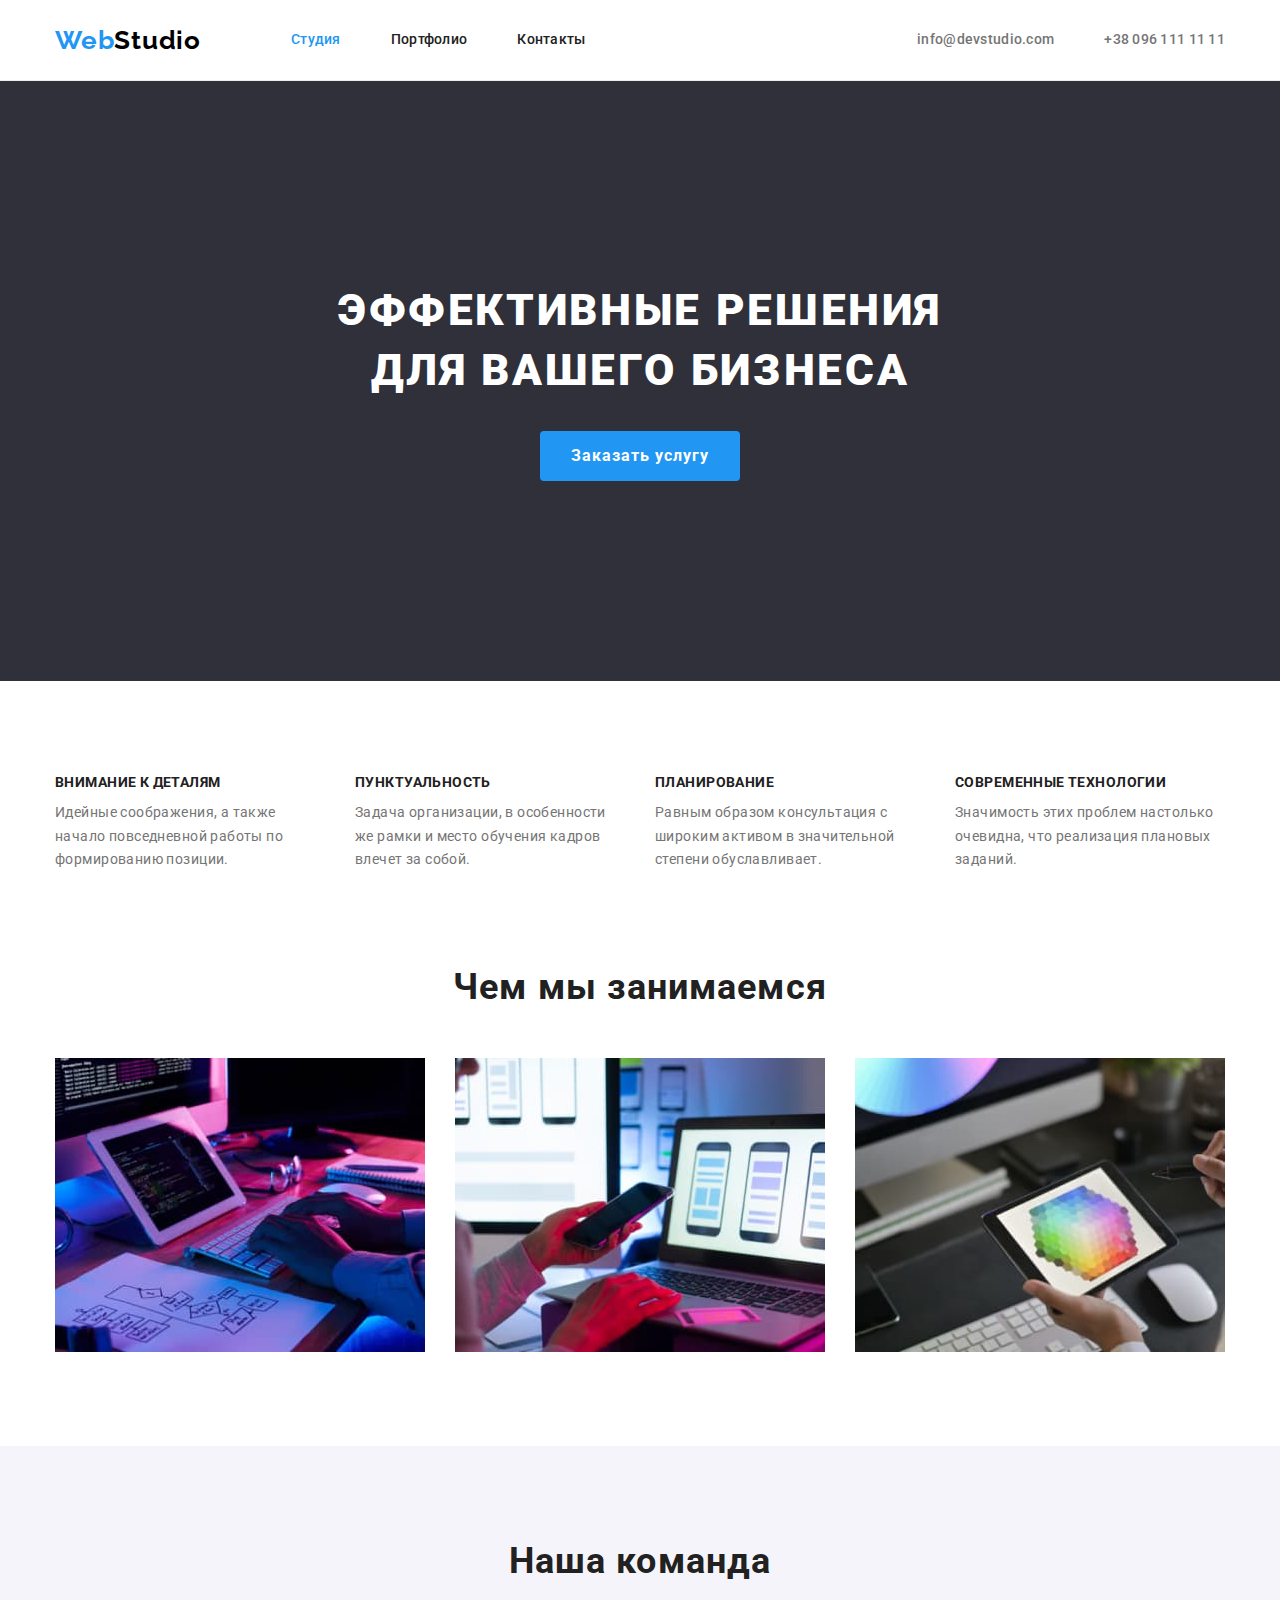
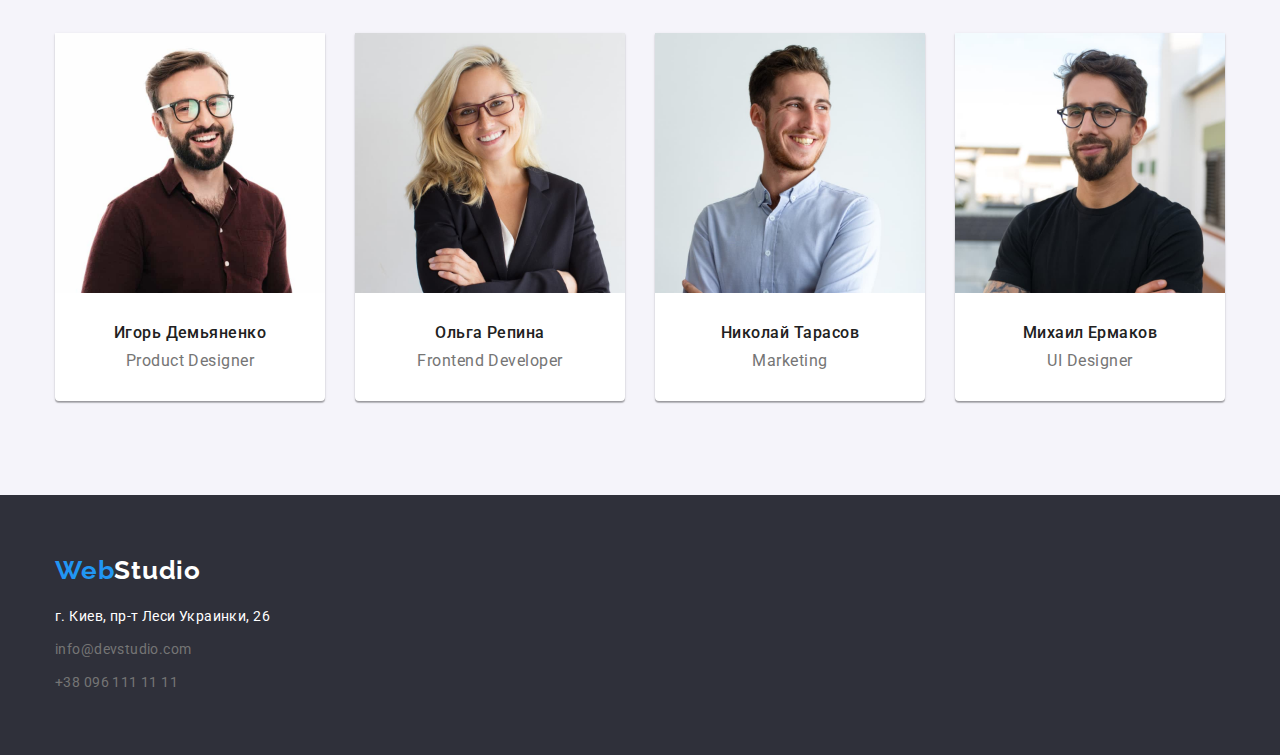
==== index.html @ 1a52b425 "copy HW3" ====
<!DOCTYPE html>
<html lang="ru">

<head>
  <meta charset="UTF-8" />
  <meta http-equiv="X-UA-Compatible" content="IE=edge" />
  <meta name="viewport" content="width=device-width, initial-scale=1.0" />
  <link rel="preconnect" href="https://fonts.googleapis.com">
  <link rel="preconnect" href="https://fonts.gstatic.com" crossorigin>
  <link href="https://fonts.googleapis.com/css2?family=Raleway:wght@700&family=Roboto:wght@400;500;700;900&display=swap"
    rel="stylesheet">
  <link rel="stylesheet" href="https://cdnjs.cloudflare.com/ajax/libs/modern-normalize/1.1.0/modern-normalize.min.css">
  <link rel="stylesheet" href="css/styles.css" />
  <title>WebStudio</title>
</head>

<body>
  <header class="header">
    <div class="container">
      <nav class="nav">
        <a class="logo" href="./index.html"><span class="logo-decoration">Web</span>Studio</a>
        <ul class="nav-list">
          <li class="item"><a class="link active" href="./index.html">Студия</a></li>
          <li class="item"><a class="link" href="./portfolio.html">Портфолио</a></li>
          <li class="item"><a class="link" href="#">Контакты</a></li>
        </ul>
      </nav>
      <ul class="contacts-list">
        <li class="item"><a class="link" href="mailto:info@devstudio.com">info@devstudio.com</a></li>
        <li class="item"><a class="link" href="tel:+380961111111">+38 096 111 11 11</a></li>
      </ul>
    </div>
  </header>
  <main>
    <section class="hero">
      <div class="container">
        <h1 class="title hero">Эффективные решения для вашего бизнеса</h1>
        <button type="button">Заказать услугу</button>
      </div>
    </section>
    <section class="section benefits">
      <div class="container">
        <h2 class="title">наши преимущества</h2>
        <ul class="list">
          <li class="item">
            <h3 class="sub-title">Внимание к деталям</h3>
            <p class="text">
              Идейные соображения, а также начало повседневной работы по
              формированию позиции.
            </p>
          </li>
          <li class="item">
            <h3 class="sub-title">Пунктуальность</h3>
            <p class="text">
              Задача организации, в особенности же рамки и место обучения кадров
              влечет за собой.
            </p>
          </li>
          <li class="item">
            <h3 class="sub-title">Планирование</h3>
            <p class="text">
              Равным образом консультация с широким активом в значительной
              степени обуславливает.
            </p>
          </li>
          <li class="item">
            <h3 class="sub-title">Современные технологии</h3>
            <p class="text">
              Значимость этих проблем настолько очевидна, что реализация
              плановых заданий.
            </p>
          </li>
        </ul>
      </div>
    </section>
    <section class="section our-work">
      <div class="container">
        <h2 class="title">Чем мы занимаемся</h2>
        <ul class="title-list">
          <li class="link-list">
            <a href="#"><img src="./images/image1.jpeg" alt="процес написания кода на компьютере" width="370"
                height="294" /></a>
          </li>
          <li class="link-list">
            <a href="#"><img src="./images/image2.jpeg" alt="процес написания приложения для смартфона" width="370"
                height="294" /></a>
          </li>
          <li class="link-list">
            <a href="#"><img src="./images/image3.jpeg" alt="дизайнер выбирает цвет из палитры на планшете" width="370"
                height="294" /></a>
          </li>
        </ul>
      </div>
    </section>
    <section class="section comand">
      <div class="container">
        <h2 class="title">Наша команда</h2>
        <ul class="title-list">
          <li class="item">
            <img class="photo-worker" src="./images/igor_demyanenko.jpeg" alt="фото Игоря Демьяненко"
                width="270" height="260" />
            <h3 class="worker-name">Игорь Демьяненко</h3>
            <p class="job-title">Product Designer</p>
          </li>
          <li class="item">
            <img class="photo-worker" src="./images/olga_repina.jpeg" alt="фото Ольги Репиной" width="270"
                height="260" />
            <h3 class="worker-name">Ольга Репина</h3>
            <p class="job-title">Frontend Developer</p>
          </li>
          <li class="item">
            <img class="photo-worker" src="./images/nikolay_tarasov.jpeg" alt="фото Николая Тарасова"
                width="270" height="260" />
            <h3 class="worker-name">Николай Тарасов</h3>
            <p class="job-title">Marketing</p>
          </li>
          <li class="item">
            <img class="photo-worker" src="./images/mikhail_ermakov.jpeg" alt="фото Михаила Ермакова"
                width="270" height="260" />
            <h3 class="worker-name">Михаил Ермаков</h3>
            <p class="job-title">UI Designer</p>
          </li>
        </ul>
      </div>
    </section>
  </main>
  <footer class="footer">
    <div class="container">
      <a class="logo" href="./index.html"><span class="logo-decoration">Web</span>Studio</a>
      <address>
        <ul class="address-list">
          <li class="item"><a class="link address" href="#">г. Киев, пр-т Леси Украинки, 26</a></li>
          <li class="item"><a class="link" href="mailto:info@devstudio.com">info@devstudio.com</a></li>
          <li class="item"><a class="link" href="tel:+380961111111">+38 096 111 11 11</a></li>
        </ul>
      </address>
    </div>
  </footer>
</body>

</html>
---- css/styles.css ----
:root {
  --basic-background-color: #ffffff;
  --brand-background-color: #2f303a;
  --section-background-color: #e5e5e5;
  --section-background-color-comand: #f5f4fa;
  --text-color-accent: #2196f3;
  --text-color-primary: #212121;
  --text-color-secondary: #757575;
  --color-logo: #000000;
  --section-background-menu: #eeeeee;
  --header-border-color: #ececec;
}

h1,
h2,
h3,
ul,
p {
  margin: 0;
  padding: 0;
}

body {
  font-family: "Roboto", sans-serif;
  color: var(--text-color-primary);
}

body ul,
a {
  list-style: none;
  text-decoration: none;
}

.section {
  padding-top: 94px;
  padding-bottom: 94px;
  /* outline: 1px solid red; */
}

.container {
  width: 1200px;
  padding: 0 15px;
  margin: 0 auto;
}

/* header */
.header {
  font-weight: 500;
  font-size: 14px;
  line-height: 1.14;
  letter-spacing: 0.02em;
  border-bottom: 1px solid var(--header-border-color);
}

.contacts-list .link {
  color: var(--text-color-secondary);
  display: block;
  padding: 32px 0;
}

.nav-list .link {
  color: var(--text-color-primary);
  display: block;
  padding: 32px 0;
}

.link.active {
  color: var(--text-color-accent);
}

.logo {
  font-family: "Raleway", sans-serif;
  font-weight: 700;
  font-size: 26px;
  line-height: 1.19;
  letter-spacing: 0.03em;
  color: var(--color-logo);
  margin-right: 90px;
}

.logo-decoration {
  color: var(--text-color-accent);
}

.link:hover,
.link:focus {
  color: var(--text-color-accent);
}

.header .container {
  display: flex;
  align-items: center;
}

.nav {
  display: flex;
  align-items: center;
}

.nav-list,
.contacts-list {
  display: flex;
  align-items: center;
}

.contacts-list {
  margin-left: auto;
}

.nav-list .item,
.contacts-list .item {
  margin-right: 50px;
}

.nav-list .item:last-child,
.contacts-list .item:last-child {
  margin-right: 0;
}

/* hero */
.hero {
  background-color: var(--brand-background-color);
  text-align: center;
}

.hero .container {
  padding: 200px 0;
}

.title.hero {
  font-weight: 900;
  font-size: 44px;
  line-height: 1.36;
  letter-spacing: 0.06em;
  text-transform: uppercase;
  color: var(--basic-background-color);
  margin-bottom: 30px;
  margin-left: auto;
  margin-right: auto;
  width: 696px;
}

.hero button {
  width: 200px;
  height: 50px;
  background-color: var(--text-color-accent);
  color: var(--basic-background-color);
  border: 0;
  text-align: center;
  font-weight: 700;
  font-size: 16px;
  line-height: 1.87;
  cursor: pointer;
  display: block;
  display: inline-block;
  align-items: center;
  text-align: center;
  letter-spacing: 0.06em;
  border-radius: 4px;
}

.title {
  font-weight: 700;
  font-size: 36px;
  line-height: 1.17;
  text-align: center;
  letter-spacing: 0.03em;
}

/* benefits */
.benefits .container {
  margin: 0 auto;
}

.benefits .list {
  display: flex;
}

.benefits .item {
  width: 270px;
  justify-content: space-between;
}

.benefits .item:not(:first-child) {
  margin-left: 30px;
}

.benefits .title,
.menu .title {
  display: none;
}

.header,
.benefits,
.our-work,
.menu {
  background-color: var(--header-background-color);
}

.benefits .sub-title {
  font-weight: 700;
  font-size: 14px;
  line-height: 1.14;
  letter-spacing: 0.03em;
  text-transform: uppercase;
  margin-bottom: 10px;
}

.benefits .text {
  color: var(--text-color-secondary);
  font-size: 14px;
  line-height: 1.71;
  letter-spacing: 0.03em;
}

.section.our-work {
  padding-top: 0;
}

.our-work img {
  display: block;
  max-height: auto;
}

.our-work .title {
  margin-bottom: 50px;
}

.our-work .title-list {
  display: flex;
  justify-content: space-between;
}

/* comand */
.comand {
  background-color: var(--section-background-color-comand);
}

.comand .title {
  margin-bottom: 50px;
}

.comand .title-list {
  display: flex;
  justify-content: space-between;
}

.photo-worker {
  display: block;
  margin-bottom: 30px;
}

.worker-name {
  margin-bottom: 10px;
}

.job-title {
  margin-bottom: 30px;
}

.comand .item {
  width: 270px;
  background-color: var(--basic-background-color);
  box-shadow: 0px 1px 3px rgba(0, 0, 0, 0.12), 0px 1px 1px rgba(0, 0, 0, 0.14),
    0px 2px 1px rgba(0, 0, 0, 0.2);
  border-radius: 0px 0px 4px 4px;
}

.worker-name {
  font-weight: 500;
  font-size: 16px;
  line-height: 1.19;
  text-align: center;
  letter-spacing: 0.03em;
}

.job-title {
  color: var(--text-color-secondary);
  font-size: 16px;
  line-height: 1.18;
  text-align: center;
  letter-spacing: 0.03em;
}

/* menu portfolio */
.menu-list button {
  background-color: var(--section-background-color-comand);
  font-weight: 500;
  font-size: 16px;
  line-height: 1.62;
  text-align: center;
  letter-spacing: 0.03em;
  padding: 6px 22px;
  border: 0;
  cursor: pointer;
  border-radius: 4px;
}

.menu .menu-list {
  display: flex;
  margin-bottom: 50px;
  justify-content: center;
}

.menu-list .item:not(:last-child) {
  margin-right: 8px;
}

.menu .portfolio-list {
  display: flex;
  flex-wrap: wrap;
  justify-content: space-between;
}

.portfolio-list .item:not(:nth-last-child(-n + 3)) {
  margin-bottom: 30px;
}

.portfolio-list img {
  display: block;
}

.portfolio-list .description {
  border: 1px solid var(--header-border-color);
  border-top: 1px solid transparent;
  padding: 20px 24px;
  margin-bottom: 0;
}

.project-name {
  font-weight: 700;
  font-size: 18px;
  line-height: 2;
  letter-spacing: 0.06em;
  margin-bottom: 4px;
}

.project-type {
  color: var(--text-color-secondary);
  font-size: 16px;
  line-height: 1.87;
  letter-spacing: 0.03em;
}

.menu-list button:hover,
.menu-list button:focus {
  background-color: var(--text-color-accent);
  color: var(--basic-background-color);
  box-shadow: 0px 3px 1px rgba(0, 0, 0, 0.1), 0px 1px 2px rgba(0, 0, 0, 0.08),
    0px 2px 2px rgba(0, 0, 0, 0.12);
}

/* footer */
.footer {
  background-color: var(--brand-background-color);
  font-size: 14px;
  line-height: 1.71;
  letter-spacing: 0.03em;
}

.footer {
  padding-top: 60px;
  padding-bottom: 60px;
}

.footer .logo {
  color: var(--basic-background-color);
  margin-bottom: 20px;
  display: block;
}

.footer .item:not(:last-child) {
  margin-bottom: 9px;
}

.address-list .link {
  color: var(--text-color-secondary);
  font-style: normal;
}

.address-list .link.address {
  color: var(--basic-background-color);
}
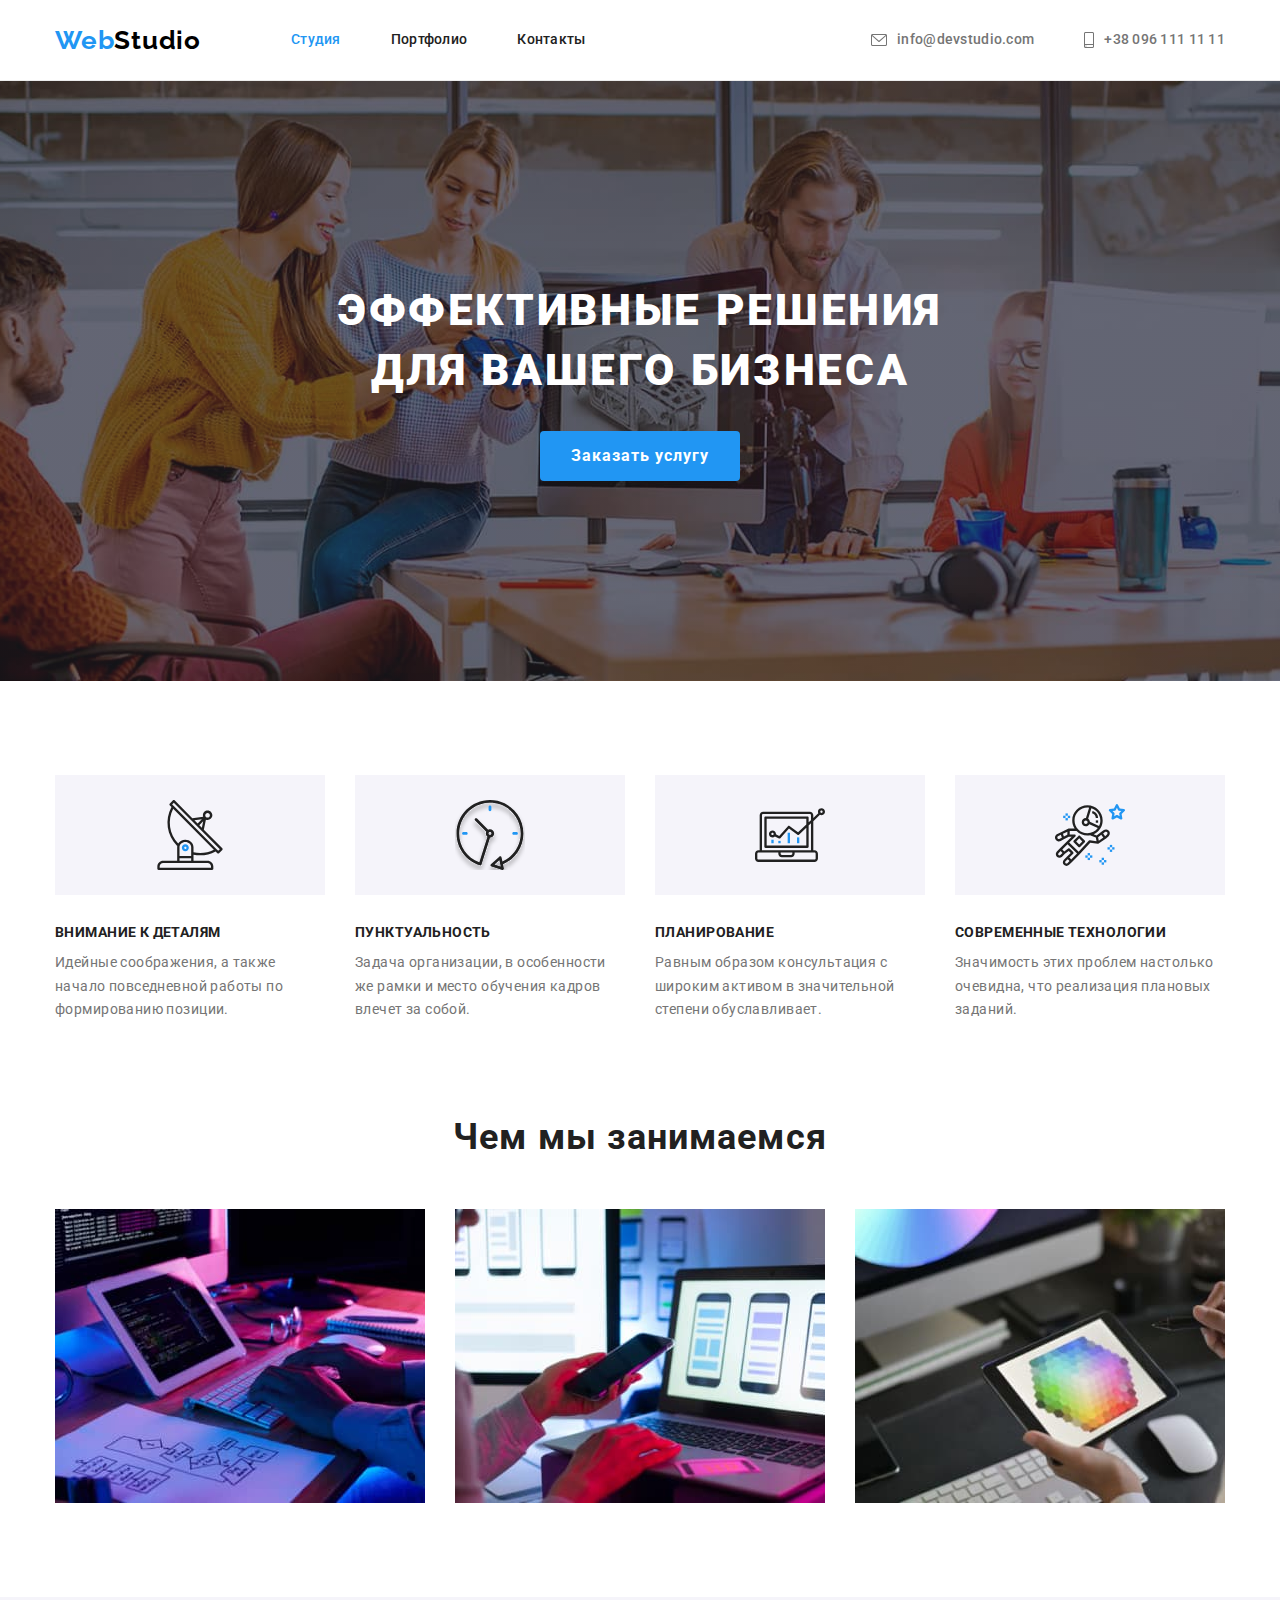
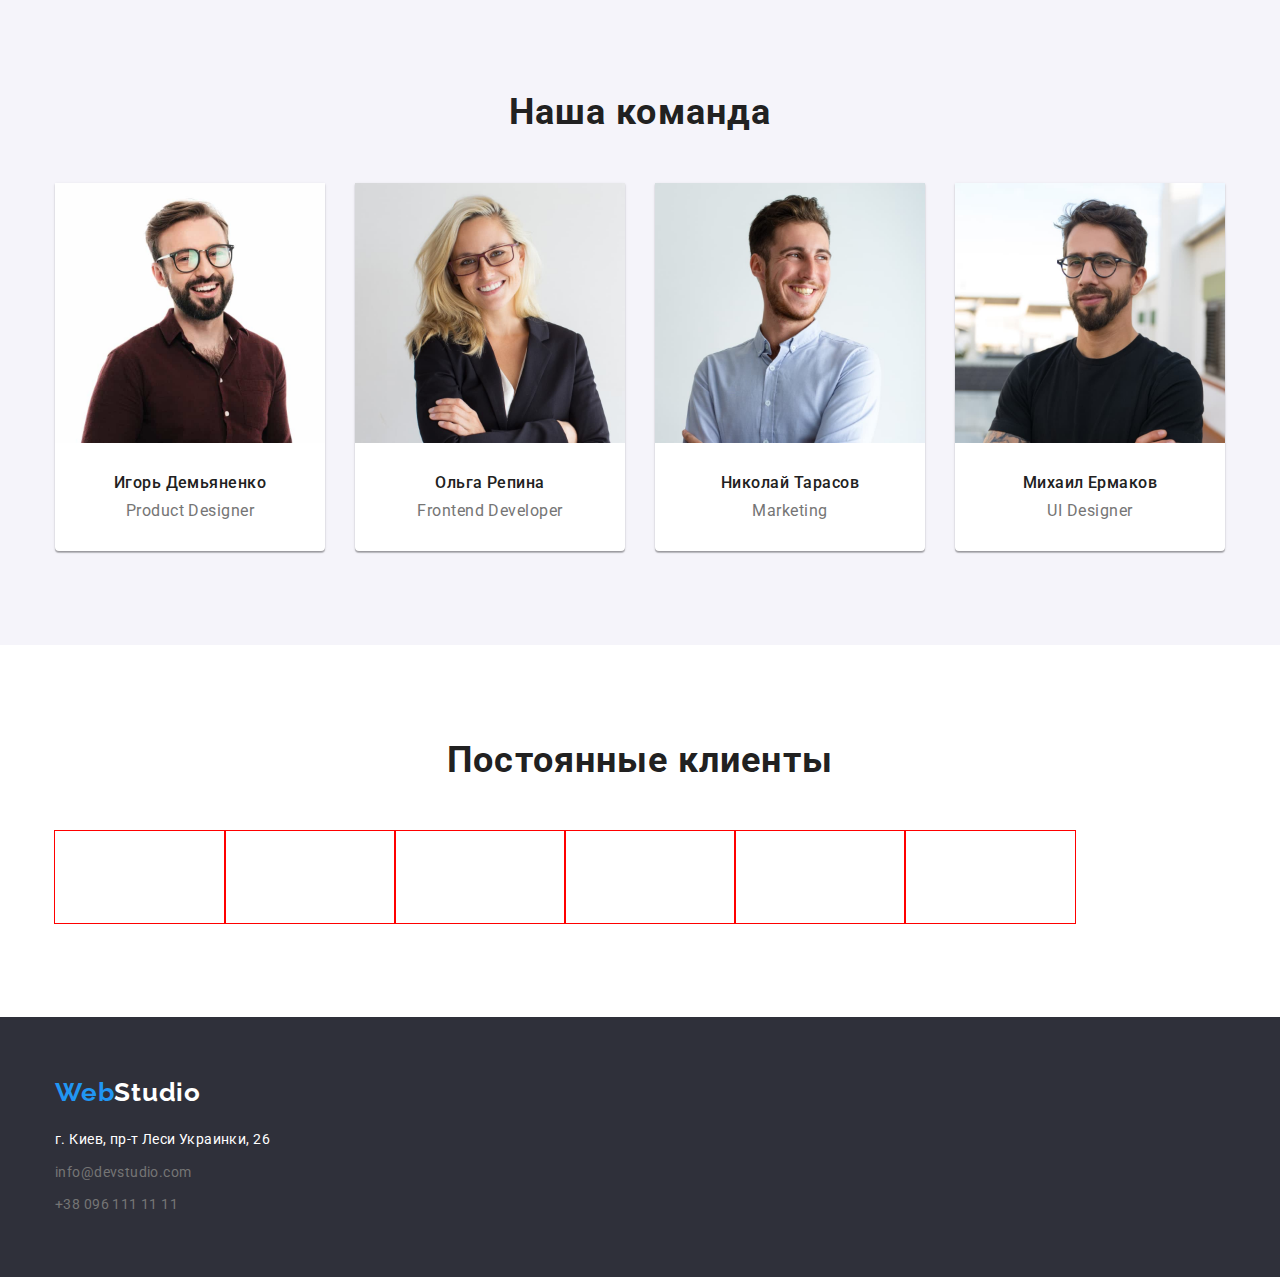
==== commit 1d8f9c43: "work with icons" ====
--- a/index.html
+++ b/index.html
@@ -26,15 +26,15 @@
         </ul>
       </nav>
       <ul class="contacts-list">
-        <li class="item"><a class="link" href="mailto:info@devstudio.com">info@devstudio.com</a></li>
-        <li class="item"><a class="link" href="tel:+380961111111">+38 096 111 11 11</a></li>
+        <li class="item"><a class="link mail" href="mailto:info@devstudio.com">info@devstudio.com</a></li>
+        <li class="item"><a class="link phone" href="tel:+380961111111">+38 096 111 11 11</a></li>
       </ul>
     </div>
   </header>
   <main>
     <section class="hero">
       <div class="container">
-        <h1 class="title hero">Эффективные решения для вашего бизнеса</h1>
+        <h1 class="title">Эффективные решения для вашего бизнеса</h1>
         <button type="button">Заказать услугу</button>
       </div>
     </section>
@@ -42,28 +42,28 @@
       <div class="container">
         <h2 class="title">наши преимущества</h2>
         <ul class="list">
-          <li class="item">
+          <li class="item antenna">
             <h3 class="sub-title">Внимание к деталям</h3>
             <p class="text">
               Идейные соображения, а также начало повседневной работы по
               формированию позиции.
             </p>
           </li>
-          <li class="item">
+          <li class="item clock">
             <h3 class="sub-title">Пунктуальность</h3>
             <p class="text">
               Задача организации, в особенности же рамки и место обучения кадров
               влечет за собой.
             </p>
           </li>
-          <li class="item">
+          <li class="item diagram">
             <h3 class="sub-title">Планирование</h3>
             <p class="text">
               Равным образом консультация с широким активом в значительной
               степени обуславливает.
             </p>
           </li>
-          <li class="item">
+          <li class="item astronaut">
             <h3 class="sub-title">Современные технологии</h3>
             <p class="text">
               Значимость этих проблем настолько очевидна, что реализация
@@ -97,28 +97,65 @@
         <h2 class="title">Наша команда</h2>
         <ul class="title-list">
           <li class="item">
-            <img class="photo-worker" src="./images/igor_demyanenko.jpeg" alt="фото Игоря Демьяненко"
-                width="270" height="260" />
+            <img class="photo-worker" src="./images/igor_demyanenko.jpeg" alt="фото Игоря Демьяненко" width="270"
+              height="260" />
             <h3 class="worker-name">Игорь Демьяненко</h3>
             <p class="job-title">Product Designer</p>
           </li>
           <li class="item">
             <img class="photo-worker" src="./images/olga_repina.jpeg" alt="фото Ольги Репиной" width="270"
-                height="260" />
+              height="260" />
             <h3 class="worker-name">Ольга Репина</h3>
             <p class="job-title">Frontend Developer</p>
           </li>
           <li class="item">
-            <img class="photo-worker" src="./images/nikolay_tarasov.jpeg" alt="фото Николая Тарасова"
-                width="270" height="260" />
+            <img class="photo-worker" src="./images/nikolay_tarasov.jpeg" alt="фото Николая Тарасова" width="270"
+              height="260" />
             <h3 class="worker-name">Николай Тарасов</h3>
             <p class="job-title">Marketing</p>
           </li>
           <li class="item">
-            <img class="photo-worker" src="./images/mikhail_ermakov.jpeg" alt="фото Михаила Ермакова"
-                width="270" height="260" />
+            <img class="photo-worker" src="./images/mikhail_ermakov.jpeg" alt="фото Михаила Ермакова" width="270"
+              height="260" />
             <h3 class="worker-name">Михаил Ермаков</h3>
             <p class="job-title">UI Designer</p>
+          </li>
+        </ul>
+      </div>
+    </section>
+    <section class="our-clients section">
+      <div class="container">
+        <h2 class="title">Постоянные клиенты</h2>
+        <ul class="list">
+          <li class="item">
+            <a href="">
+              <svg></svg>
+            </a>
+          </li>
+          <li class="item">
+            <a href="">
+              <svg></svg>
+            </a>
+          </li>
+          <li class="item">
+            <a href="">
+              <svg></svg>
+            </a>
+          </li>
+          <li class="item">
+            <a href="">
+              <svg></svg>
+            </a>
+          </li>
+          <li class="item">
+            <a href="">
+              <svg></svg>
+            </a>
+          </li>
+          <li class="item">
+            <a href="">
+              <svg></svg>
+            </a>
           </li>
         </ul>
       </div>
--- a/css/styles.css
+++ b/css/styles.css
@@ -107,9 +107,15 @@
   margin-left: auto;
 }
 
+.contacts-list .link {
+  display: inline-flex;
+  align-items: center;
+}
+
 .nav-list .item,
 .contacts-list .item {
   margin-right: 50px;
+  /* outline: 1px solid red; */
 }
 
 .nav-list .item:last-child,
@@ -117,17 +123,44 @@
   margin-right: 0;
 }
 
+.contacts-list .link::before {
+  content: "";
+  display: inline-block;
+  margin-right: 10px;
+}
+
+.link.mail::before {
+  background-image: url(../images/envelope.svg);
+  width: 16px;
+  height: 12px;
+}
+
+.link.phone::before {
+  background-image: url(../images/smartphone.svg);
+  width: 10px;
+  height: 16px;
+}
+
 /* hero */
 .hero {
   background-color: var(--brand-background-color);
   text-align: center;
+  background-image: linear-gradient(
+      to right,
+      rgba(47, 48, 58, 0.4),
+      rgba(47, 48, 58, 0.4)
+    ),
+    url(../images/Img.jpeg);
+  background-repeat: no-repeat;
+  background-size: cover;
+  background-position: center;
 }
 
 .hero .container {
   padding: 200px 0;
 }
 
-.title.hero {
+.hero .title {
   font-weight: 900;
   font-size: 44px;
   line-height: 1.36;
@@ -165,6 +198,7 @@
   line-height: 1.17;
   text-align: center;
   letter-spacing: 0.03em;
+  margin-bottom: 50px;
 }
 
 /* benefits */
@@ -179,6 +213,35 @@
 .benefits .item {
   width: 270px;
   justify-content: space-between;
+}
+
+.benefits .item::before {
+  display: block;
+  content: "";
+  width: 270px;
+  height: 120px;
+  margin-bottom: 30px;
+  background-color: var(--section-background-color-comand);
+  background-repeat: no-repeat;
+  background-size: contain;
+  background-position: center;
+  background-size: 70px 70px;
+}
+
+.item.antenna::before {
+  background-image: url(../images/antenna.svg);
+}
+
+.item.clock::before {
+  background-image: url(../images/clock.svg);
+}
+
+.item.diagram::before {
+  background-image: url(../images/diagram.svg);
+}
+
+.item.astronaut::before {
+  background-image: url(../images/astronaut.svg);
 }
 
 .benefits .item:not(:first-child) {
@@ -222,10 +285,6 @@
   max-height: auto;
 }
 
-.our-work .title {
-  margin-bottom: 50px;
-}
-
 .our-work .title-list {
   display: flex;
   justify-content: space-between;
@@ -234,10 +293,6 @@
 /* comand */
 .comand {
   background-color: var(--section-background-color-comand);
-}
-
-.comand .title {
-  margin-bottom: 50px;
 }
 
 .comand .title-list {
@@ -282,6 +337,25 @@
   letter-spacing: 0.03em;
 }
 
+/* our-clients */
+
+.our-clients .list {
+  display: flex;
+}
+
+.our-clients .item {
+  display: block;
+  height: 92px;
+  width: 170px;
+  outline: 1px solid red;
+}
+
+.our-clients img {
+  display: block;
+  background-position: center;
+
+}
+
 /* menu portfolio */
 .menu-list button {
   background-color: var(--section-background-color-comand);
@@ -381,3 +455,5 @@
 .address-list .link.address {
   color: var(--basic-background-color);
 }
+
+
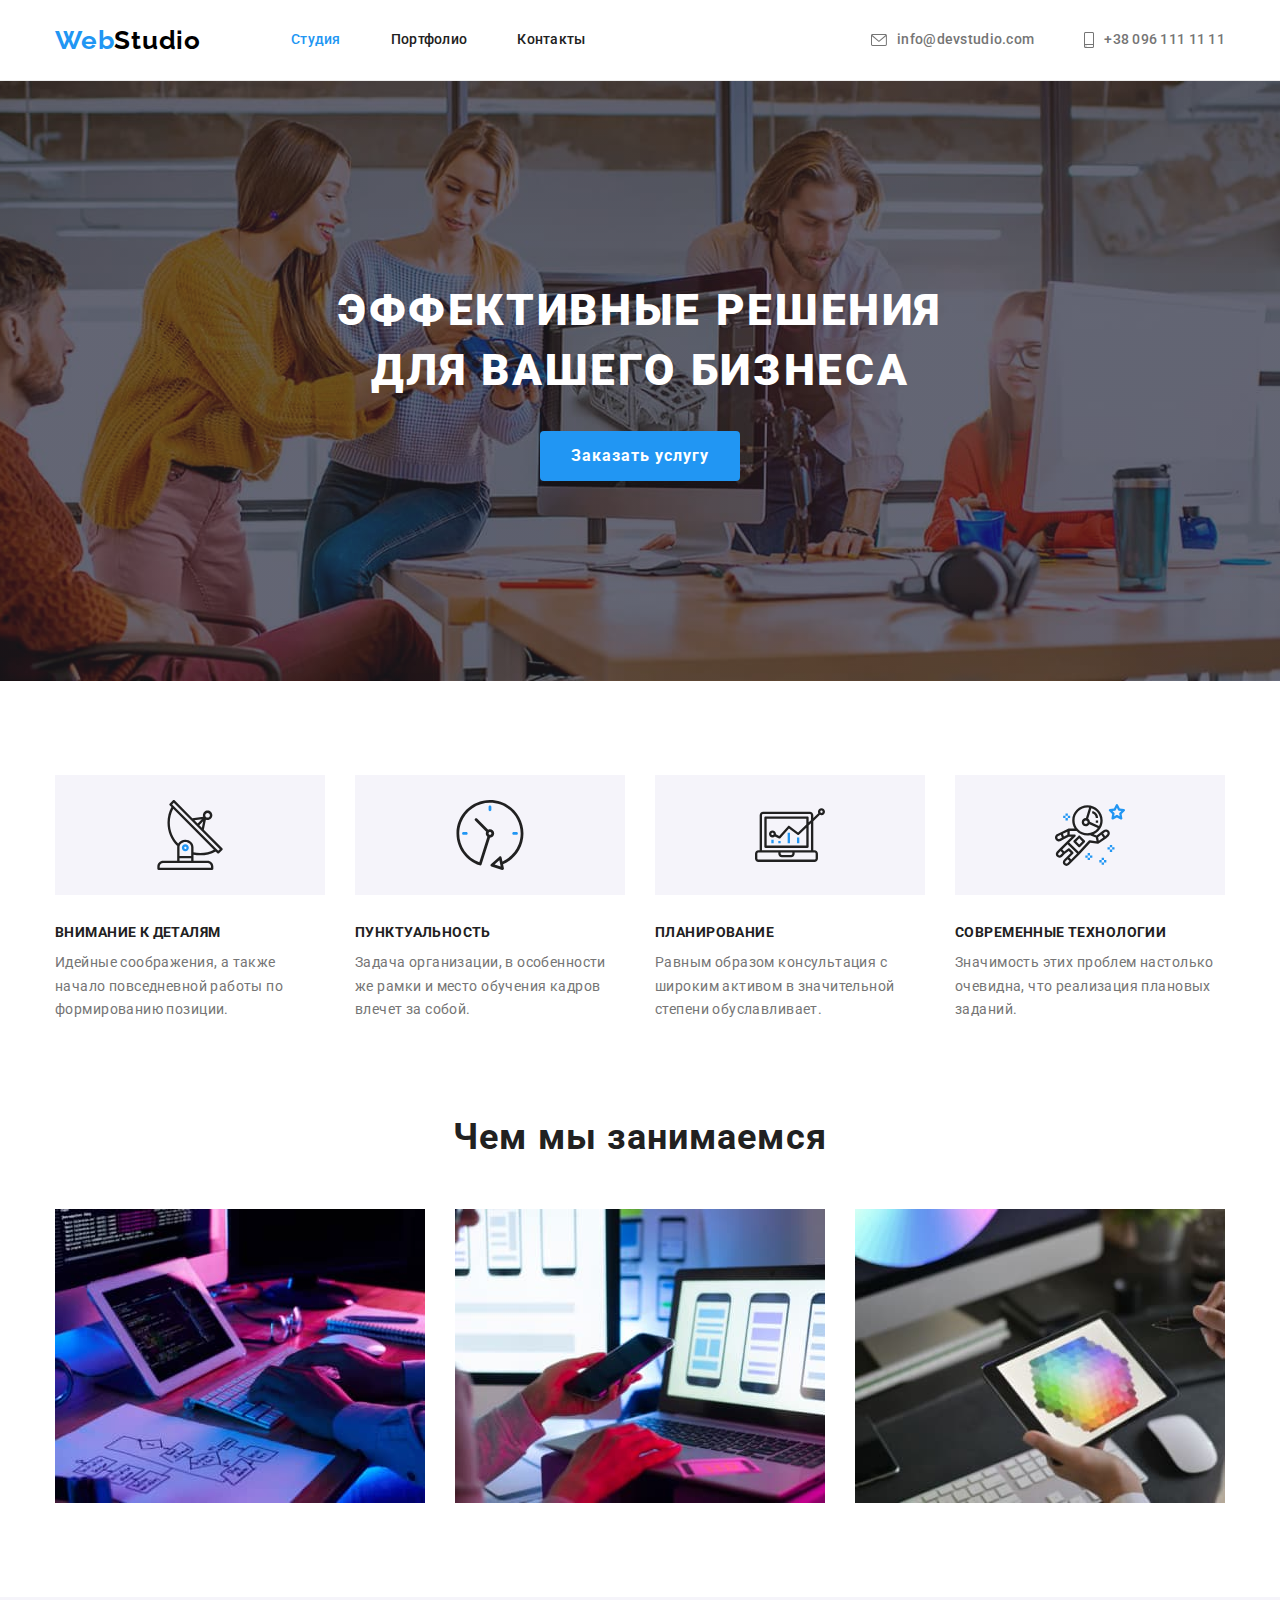
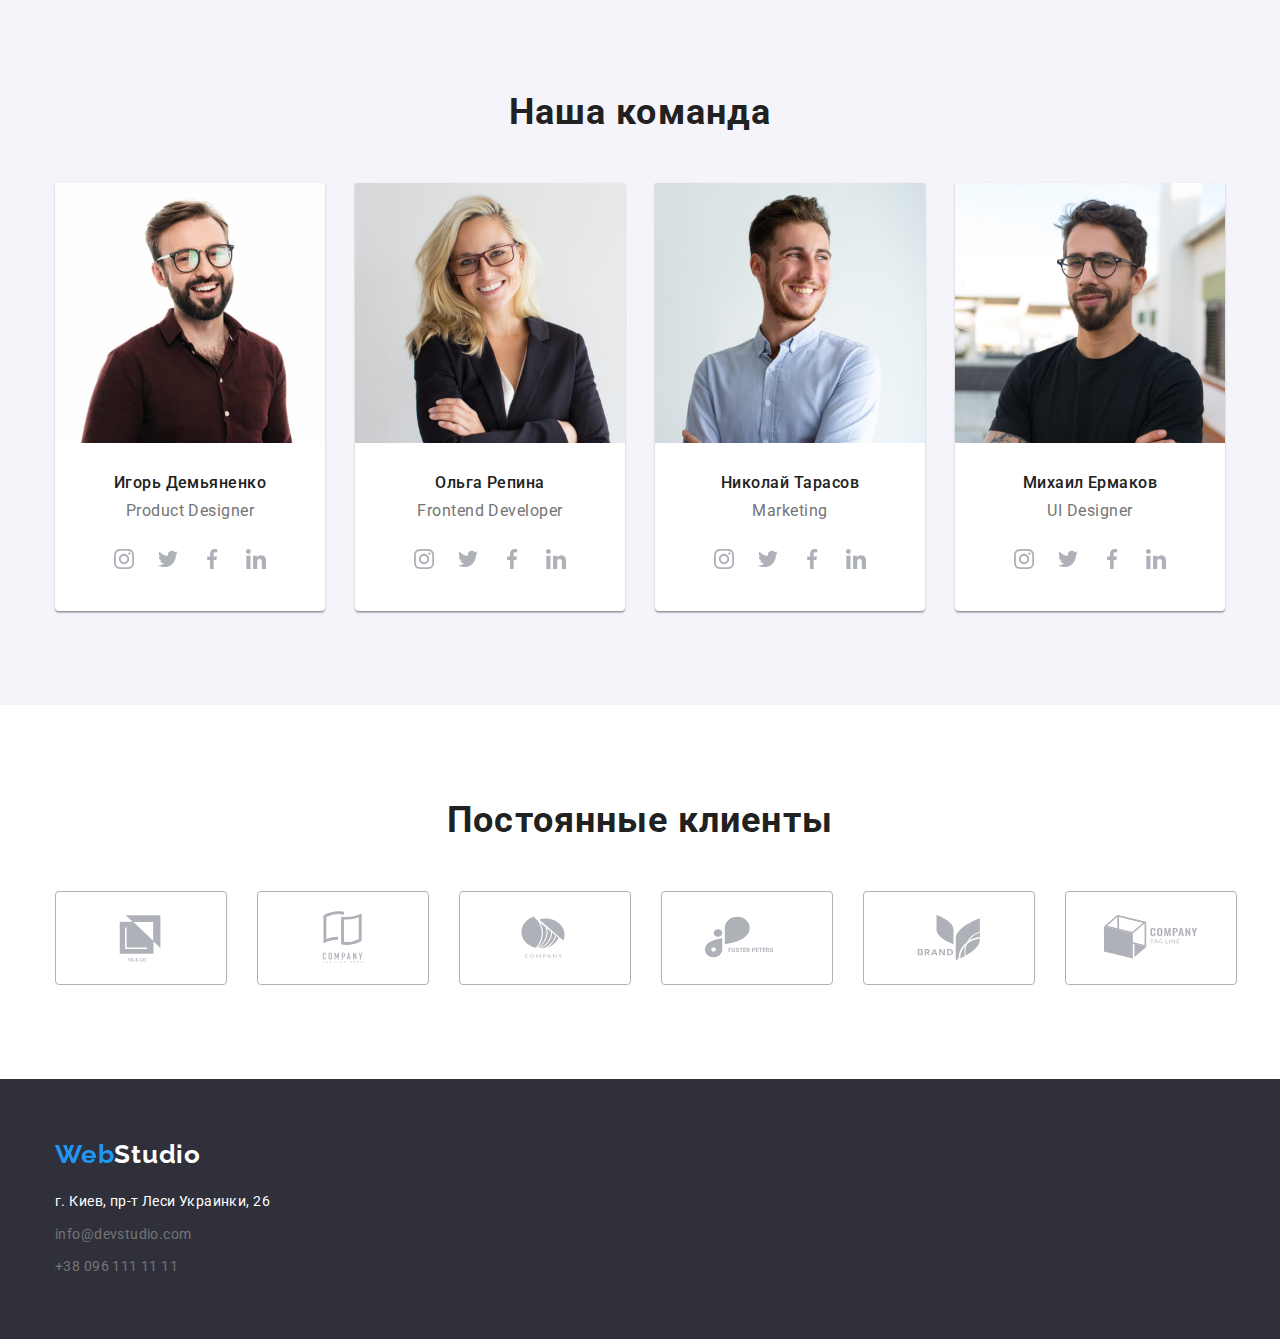
==== commit 289a5581: "fix icon" ====
--- a/index.html
+++ b/index.html
@@ -26,8 +26,16 @@
         </ul>
       </nav>
       <ul class="contacts-list">
-        <li class="item"><a class="link mail" href="mailto:info@devstudio.com">info@devstudio.com</a></li>
-        <li class="item"><a class="link phone" href="tel:+380961111111">+38 096 111 11 11</a></li>
+        <li class="item"><a class="link" href="mailto:info@devstudio.com">
+            <svg class="icon envelope">
+              <use href="./images/symbol-defs.svg#icon-envelope"></use>
+            </svg>
+            info@devstudio.com</a></li>
+        <li class="item"><a class="link" href="tel:+380961111111">
+            <svg svg class="icon smartphone">
+              <use href="./images/symbol-defs.svg#icon-smartphone"></use>
+            </svg>
+            +38 096 111 11 11</a></li>
       </ul>
     </div>
   </header>
@@ -42,28 +50,40 @@
       <div class="container">
         <h2 class="title">наши преимущества</h2>
         <ul class="list">
-          <li class="item antenna">
+          <li class="item">
+            <div class="box"><svg class="icon">
+                <use href="./images/symbol-defs.svg#icon-antenna"></use>
+              </svg></div>
             <h3 class="sub-title">Внимание к деталям</h3>
             <p class="text">
               Идейные соображения, а также начало повседневной работы по
               формированию позиции.
             </p>
           </li>
-          <li class="item clock">
+          <li class="item">
+            <div class="box"><svg class="icon">
+                <use href="./images/symbol-defs.svg#icon-clock"></use>
+              </svg></div>
             <h3 class="sub-title">Пунктуальность</h3>
             <p class="text">
               Задача организации, в особенности же рамки и место обучения кадров
               влечет за собой.
             </p>
           </li>
-          <li class="item diagram">
+          <li class="item">
+            <div class="box"><svg class="icon">
+                <use href="./images/symbol-defs.svg#icon-diagram"></use>
+              </svg></div>
             <h3 class="sub-title">Планирование</h3>
             <p class="text">
               Равным образом консультация с широким активом в значительной
               степени обуславливает.
             </p>
           </li>
-          <li class="item astronaut">
+          <li class="item">
+            <div class="box"><svg class="icon">
+                <use href="./images/symbol-defs.svg#icon-astronaut"></use>
+              </svg></div>
             <h3 class="sub-title">Современные технологии</h3>
             <p class="text">
               Значимость этих проблем настолько очевидна, что реализация
@@ -101,24 +121,112 @@
               height="260" />
             <h3 class="worker-name">Игорь Демьяненко</h3>
             <p class="job-title">Product Designer</p>
+            <ul class="social-network">
+              <li class="network-item">
+                <svg class="icon" width="44px" height="44px">
+                  <use href="./images/symbol-defs.svg#icon-instagram"></use>
+                </svg>
+              </li>
+              <li class="network-item">
+                <svg class="icon" width="44px" height="44px">
+                  <use href="./images/symbol-defs.svg#icon-twitter"></use>
+                </svg>
+              </li>
+              <li class="network-item">
+                <svg class="icon" width="44px" height="44px">
+                  <use href="./images/symbol-defs.svg#icon-facebook"></use>
+                </svg>
+              </li>
+              <li class="network-item">
+                <svg class="icon" width="44px" height="44px">
+                  <use href="./images/symbol-defs.svg#icon-linkedin"></use>
+                </svg>
+              </li>
+            </ul>
           </li>
           <li class="item">
             <img class="photo-worker" src="./images/olga_repina.jpeg" alt="фото Ольги Репиной" width="270"
               height="260" />
             <h3 class="worker-name">Ольга Репина</h3>
             <p class="job-title">Frontend Developer</p>
+            <ul class="social-network">
+              <li class="network-item">
+                <svg class="icon" width="44px" height="44px">
+                  <use href="./images/symbol-defs.svg#icon-instagram"></use>
+                </svg>
+              </li>
+              <li class="network-item">
+                <svg class="icon" width="44px" height="44px">
+                  <use href="./images/symbol-defs.svg#icon-twitter"></use>
+                </svg>
+              </li>
+              <li class="network-item">
+                <svg class="icon" width="44px" height="44px">
+                  <use href="./images/symbol-defs.svg#icon-facebook"></use>
+                </svg>
+              </li>
+              <li class="network-item">
+                <svg class="icon" width="44px" height="44px">
+                  <use href="./images/symbol-defs.svg#icon-linkedin"></use>
+                </svg>
+              </li>
+            </ul>
           </li>
           <li class="item">
             <img class="photo-worker" src="./images/nikolay_tarasov.jpeg" alt="фото Николая Тарасова" width="270"
               height="260" />
             <h3 class="worker-name">Николай Тарасов</h3>
             <p class="job-title">Marketing</p>
+            <ul class="social-network">
+              <li class="network-item">
+                <svg class="icon" width="44px" height="44px">
+                  <use href="./images/symbol-defs.svg#icon-instagram"></use>
+                </svg>
+              </li>
+              <li class="network-item">
+                <svg class="icon" width="44px" height="44px">
+                  <use href="./images/symbol-defs.svg#icon-twitter"></use>
+                </svg>
+              </li>
+              <li class="network-item">
+                <svg class="icon" width="44px" height="44px">
+                  <use href="./images/symbol-defs.svg#icon-facebook"></use>
+                </svg>
+              </li>
+              <li class="network-item">
+                <svg class="icon" width="44px" height="44px">
+                  <use href="./images/symbol-defs.svg#icon-linkedin"></use>
+                </svg>
+              </li>
+            </ul>
           </li>
           <li class="item">
             <img class="photo-worker" src="./images/mikhail_ermakov.jpeg" alt="фото Михаила Ермакова" width="270"
               height="260" />
             <h3 class="worker-name">Михаил Ермаков</h3>
             <p class="job-title">UI Designer</p>
+            <ul class="social-network">
+              <li class="network-item">
+                <svg class="icon" width="44px" height="44px">
+                  <use href="./images/symbol-defs.svg#icon-instagram"></use>
+                </svg>
+              </li>
+              <li class="network-item">
+                <svg class="icon" width="44px" height="44px">
+                  <use href="./images/symbol-defs.svg#icon-twitter"></use>
+                </svg>
+              </li>
+              <li class="network-item">
+                <svg class="icon" width="44px" height="44px">
+                  <use href="./images/symbol-defs.svg#icon-facebook"></use>
+                </svg>
+              </li>
+              <li class="network-item">
+                <svg class="icon" width="44px" height="44px">
+                  <use href="./images/symbol-defs.svg#icon-linkedin"></use>
+                </svg>
+              </li>
+            </ul>
           </li>
         </ul>
       </div>
@@ -128,33 +236,45 @@
         <h2 class="title">Постоянные клиенты</h2>
         <ul class="list">
           <li class="item">
-            <a href="">
-              <svg></svg>
-            </a>
-          </li>
-          <li class="item">
-            <a href="">
-              <svg></svg>
-            </a>
-          </li>
-          <li class="item">
-            <a href="">
-              <svg></svg>
-            </a>
-          </li>
-          <li class="item">
-            <a href="">
-              <svg></svg>
-            </a>
-          </li>
-          <li class="item">
-            <a href="">
-              <svg></svg>
-            </a>
-          </li>
-          <li class="item">
-            <a href="">
-              <svg></svg>
+            <a class="link" href="#">
+              <svg class="icon" width="106px" height="60px">
+                  <use href="./images/symbol-defs.svg#icon-Logo1"></use>
+                </svg>
+            </a>
+          </li>
+          <li class="item">
+            <a class="link" href="#">
+              <svg class="icon" width="106px" height="60px">
+                  <use href="./images/symbol-defs.svg#icon-Logo2"></use>
+                </svg>
+            </a>
+          </li>
+          <li class="item">
+            <a class="link" href="#">
+              <svg class="icon" width="106px" height="60px">
+                  <use href="./images/symbol-defs.svg#icon-Logo3"></use>
+                </svg>
+            </a>
+          </li>
+          <li class="item">
+            <a class="link" href="#">
+              <svg class="icon" width="106px" height="60px">
+                  <use href="./images/symbol-defs.svg#icon-Logo4"></use>
+                </svg>
+            </a>
+          </li>
+          <li class="item">
+            <a class="link" href="#">
+              <svg class="icon" width="106px" height="60px">
+                  <use href="./images/symbol-defs.svg#icon-Logo5"></use>
+                </svg>
+            </a>
+          </li>
+          <li class="item">
+            <a class="link" href="#">
+              <svg class="icon" width="106px" height="60px">
+                  <use href="./images/symbol-defs.svg#icon-Logo6"></use>
+                </svg>
             </a>
           </li>
         </ul>
--- a/css/styles.css
+++ b/css/styles.css
@@ -9,6 +9,7 @@
   --color-logo: #000000;
   --section-background-menu: #eeeeee;
   --header-border-color: #ececec;
+  --border-color: #afb1b8;
 }
 
 h1,
@@ -37,6 +38,10 @@
   /* outline: 1px solid red; */
 }
 
+.icon {
+  display: block;
+}
+
 .container {
   width: 1200px;
   padding: 0 15px;
@@ -52,16 +57,24 @@
   border-bottom: 1px solid var(--header-border-color);
 }
 
+.header .container {
+  display: flex;
+  align-items: center;
+}
+
+.header .link {
+  display: block;
+  padding: 32px 0;
+}
+
 .contacts-list .link {
+  display: inline-flex;
+  align-items: center;
   color: var(--text-color-secondary);
-  display: block;
-  padding: 32px 0;
 }
 
 .nav-list .link {
   color: var(--text-color-primary);
-  display: block;
-  padding: 32px 0;
 }
 
 .link.active {
@@ -87,11 +100,6 @@
   color: var(--text-color-accent);
 }
 
-.header .container {
-  display: flex;
-  align-items: center;
-}
-
 .nav {
   display: flex;
   align-items: center;
@@ -105,17 +113,11 @@
 
 .contacts-list {
   margin-left: auto;
-}
-
-.contacts-list .link {
-  display: inline-flex;
-  align-items: center;
 }
 
 .nav-list .item,
 .contacts-list .item {
   margin-right: 50px;
-  /* outline: 1px solid red; */
 }
 
 .nav-list .item:last-child,
@@ -123,22 +125,36 @@
   margin-right: 0;
 }
 
-.contacts-list .link::before {
-  content: "";
-  display: inline-block;
+.contacts-list .icon {
   margin-right: 10px;
 }
 
-.link.mail::before {
-  background-image: url(../images/envelope.svg);
+.contacts-list .icon.envelope {
   width: 16px;
   height: 12px;
 }
 
-.link.phone::before {
-  background-image: url(../images/smartphone.svg);
+.contacts-list .icon.smartphone {
   width: 10px;
   height: 16px;
+}
+
+.contacts-list .link:hover .icon {
+  fill: var(--text-color-accent);
+}
+
+.logo {
+  font-family: "Raleway", sans-serif;
+  font-weight: 700;
+  font-size: 26px;
+  line-height: 1.19;
+  letter-spacing: 0.03em;
+  color: var(--color-logo);
+  margin-right: 90px;
+}
+
+.logo-decoration {
+  color: var(--text-color-accent);
 }
 
 /* hero */
@@ -215,33 +231,17 @@
   justify-content: space-between;
 }
 
-.benefits .item::before {
-  display: block;
-  content: "";
-  width: 270px;
-  height: 120px;
+.benefits .box {
+  display: inline-flex;
+  background-color: var(--section-background-color-comand);
+  padding: 25px 100px;
   margin-bottom: 30px;
-  background-color: var(--section-background-color-comand);
-  background-repeat: no-repeat;
-  background-size: contain;
-  background-position: center;
-  background-size: 70px 70px;
-}
-
-.item.antenna::before {
-  background-image: url(../images/antenna.svg);
-}
-
-.item.clock::before {
-  background-image: url(../images/clock.svg);
-}
-
-.item.diagram::before {
-  background-image: url(../images/diagram.svg);
-}
-
-.item.astronaut::before {
-  background-image: url(../images/astronaut.svg);
+}
+
+.benefits .icon {
+  width: 70px;
+  height: 70px;
+
 }
 
 .benefits .item:not(:first-child) {
@@ -305,16 +305,9 @@
   margin-bottom: 30px;
 }
 
-.worker-name {
-  margin-bottom: 10px;
-}
-
-.job-title {
-  margin-bottom: 30px;
-}
-
 .comand .item {
   width: 270px;
+  outline: 1px;
   background-color: var(--basic-background-color);
   box-shadow: 0px 1px 3px rgba(0, 0, 0, 0.12), 0px 1px 1px rgba(0, 0, 0, 0.14),
     0px 2px 1px rgba(0, 0, 0, 0.2);
@@ -327,6 +320,7 @@
   line-height: 1.19;
   text-align: center;
   letter-spacing: 0.03em;
+  margin-bottom: 10px;
 }
 
 .job-title {
@@ -335,6 +329,17 @@
   line-height: 1.18;
   text-align: center;
   letter-spacing: 0.03em;
+  margin-bottom: 16px;
+}
+
+.social-network {
+  display: flex;
+  justify-content: center;
+  margin-bottom: 30px;
+}
+
+.social-network.list .item:not(:last-child) {
+  margin-right: 10px;
 }
 
 /* our-clients */
@@ -343,17 +348,24 @@
   display: flex;
 }
 
+.our-clients .link {
+  display: block;
+  padding: 16px 32px;
+}
+
 .our-clients .item {
-  display: block;
-  height: 92px;
-  width: 170px;
-  outline: 1px solid red;
-}
-
-.our-clients img {
-  display: block;
-  background-position: center;
-
+  border: 1px solid var(--border-color);
+  border-radius: 4px;
+  /* padding: 16px 32px; */
+}
+
+.our-clients .item:hover,
+.our-clients .item:focus {
+  border-color: var(--text-color-accent);
+}
+
+.our-clients .item:not(:last-child) {
+  margin-right: 30px;
 }
 
 /* menu portfolio */
@@ -455,5 +467,3 @@
 .address-list .link.address {
   color: var(--basic-background-color);
 }
-
-
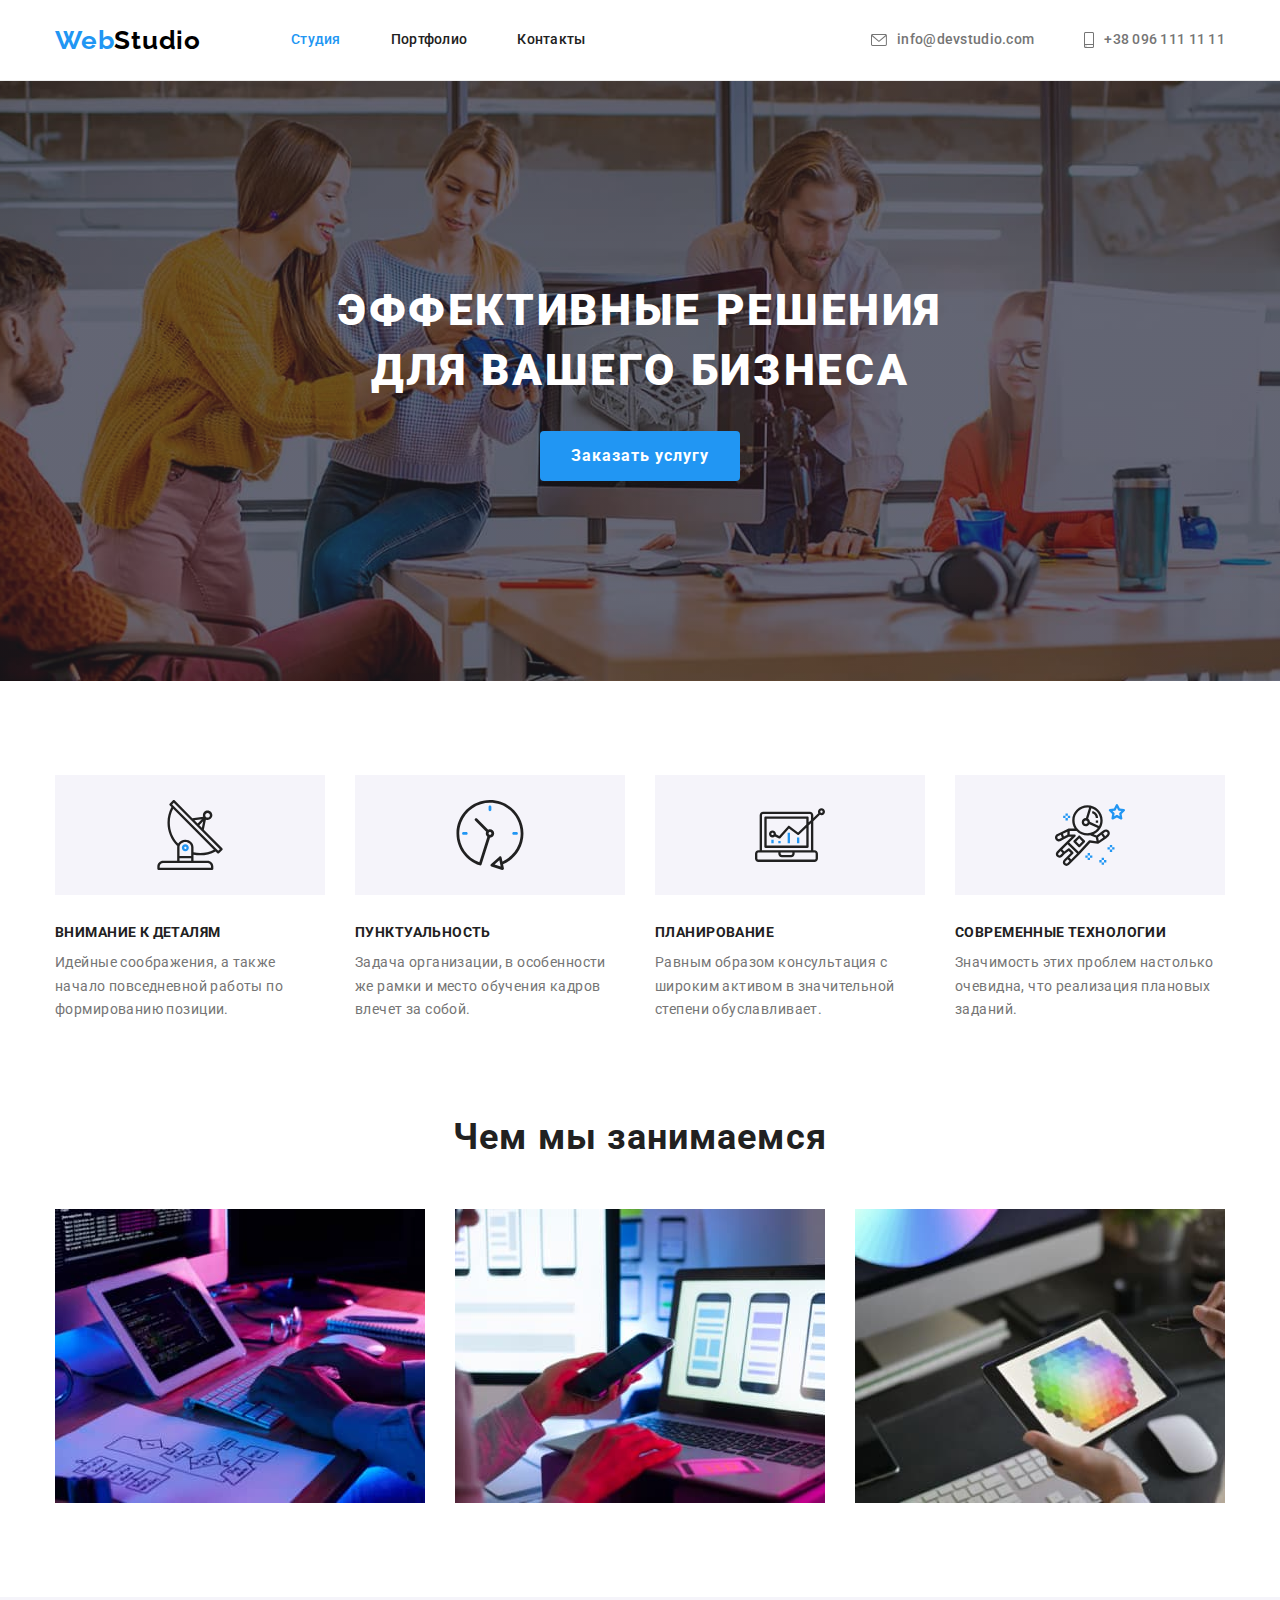
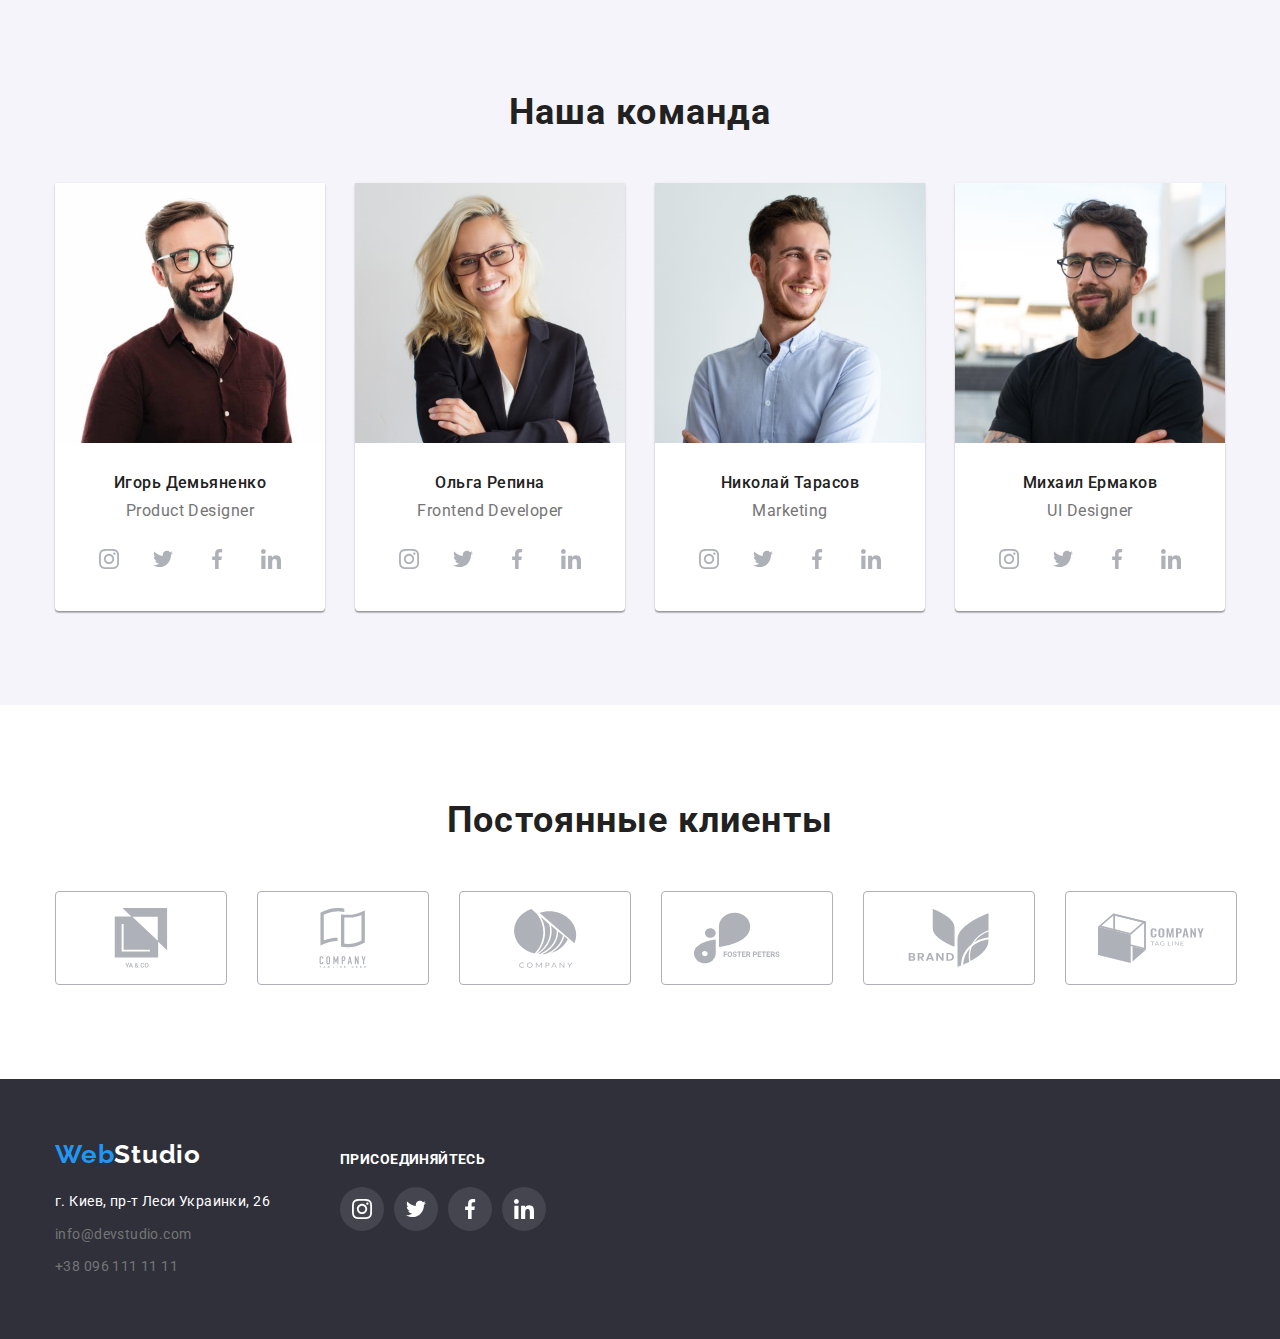
==== commit 21d271b7: "complete HW4" ====
--- a/index.html
+++ b/index.html
@@ -27,12 +27,12 @@
       </nav>
       <ul class="contacts-list">
         <li class="item"><a class="link" href="mailto:info@devstudio.com">
-            <svg class="icon envelope">
+            <svg class="icon envelope" width="16px" height="12px">
               <use href="./images/symbol-defs.svg#icon-envelope"></use>
             </svg>
             info@devstudio.com</a></li>
         <li class="item"><a class="link" href="tel:+380961111111">
-            <svg svg class="icon smartphone">
+            <svg svg class="icon smartphone" width="10px" height="16px">
               <use href="./images/symbol-defs.svg#icon-smartphone"></use>
             </svg>
             +38 096 111 11 11</a></li>
@@ -123,24 +123,24 @@
             <p class="job-title">Product Designer</p>
             <ul class="social-network">
               <li class="network-item">
-                <svg class="icon" width="44px" height="44px">
-                  <use href="./images/symbol-defs.svg#icon-instagram"></use>
-                </svg>
-              </li>
-              <li class="network-item">
-                <svg class="icon" width="44px" height="44px">
-                  <use href="./images/symbol-defs.svg#icon-twitter"></use>
-                </svg>
-              </li>
-              <li class="network-item">
-                <svg class="icon" width="44px" height="44px">
-                  <use href="./images/symbol-defs.svg#icon-facebook"></use>
-                </svg>
-              </li>
-              <li class="network-item">
-                <svg class="icon" width="44px" height="44px">
-                  <use href="./images/symbol-defs.svg#icon-linkedin"></use>
-                </svg>
+                <a class="link" href="#"><svg class="icon" width="20px" height="20px">
+                    <use href="./images/symbol-defs.svg#icon-instagram"></use>
+                  </svg></a>
+              </li>
+              <li class="network-item">
+                <a class="link" href="#"><svg class="icon" width="20px" height="20px">
+                    <use href="./images/symbol-defs.svg#icon-twitter"></use>
+                  </svg></a>
+              </li>
+              <li class="network-item">
+                <a class="link" href="#"><svg class="icon" width="20px" height="20px">
+                    <use href="./images/symbol-defs.svg#icon-facebook"></use>
+                  </svg></a>
+              </li>
+              <li class="network-item">
+                <a class="link" href="#"><svg class="icon" width="20px" height="20px">
+                    <use href="./images/symbol-defs.svg#icon-linkedin"></use>
+                  </svg></a>
               </li>
             </ul>
           </li>
@@ -151,24 +151,24 @@
             <p class="job-title">Frontend Developer</p>
             <ul class="social-network">
               <li class="network-item">
-                <svg class="icon" width="44px" height="44px">
-                  <use href="./images/symbol-defs.svg#icon-instagram"></use>
-                </svg>
-              </li>
-              <li class="network-item">
-                <svg class="icon" width="44px" height="44px">
-                  <use href="./images/symbol-defs.svg#icon-twitter"></use>
-                </svg>
-              </li>
-              <li class="network-item">
-                <svg class="icon" width="44px" height="44px">
-                  <use href="./images/symbol-defs.svg#icon-facebook"></use>
-                </svg>
-              </li>
-              <li class="network-item">
-                <svg class="icon" width="44px" height="44px">
-                  <use href="./images/symbol-defs.svg#icon-linkedin"></use>
-                </svg>
+                <a class="link" href="#"><svg class="icon" width="20px" height="20px">
+                    <use href="./images/symbol-defs.svg#icon-instagram"></use>
+                  </svg></a>
+              </li>
+              <li class="network-item">
+                <a class="link" href="#"><svg class="icon" width="20px" height="20px">
+                    <use href="./images/symbol-defs.svg#icon-twitter"></use>
+                  </svg></a>
+              </li>
+              <li class="network-item">
+                <a class="link" href="#"><svg class="icon" width="20px" height="20px">
+                    <use href="./images/symbol-defs.svg#icon-facebook"></use>
+                  </svg></a>
+              </li>
+              <li class="network-item">
+                <a class="link" href="#"><svg class="icon" width="20px" height="20px">
+                    <use href="./images/symbol-defs.svg#icon-linkedin"></use>
+                  </svg></a>
               </li>
             </ul>
           </li>
@@ -179,24 +179,24 @@
             <p class="job-title">Marketing</p>
             <ul class="social-network">
               <li class="network-item">
-                <svg class="icon" width="44px" height="44px">
-                  <use href="./images/symbol-defs.svg#icon-instagram"></use>
-                </svg>
-              </li>
-              <li class="network-item">
-                <svg class="icon" width="44px" height="44px">
-                  <use href="./images/symbol-defs.svg#icon-twitter"></use>
-                </svg>
-              </li>
-              <li class="network-item">
-                <svg class="icon" width="44px" height="44px">
-                  <use href="./images/symbol-defs.svg#icon-facebook"></use>
-                </svg>
-              </li>
-              <li class="network-item">
-                <svg class="icon" width="44px" height="44px">
-                  <use href="./images/symbol-defs.svg#icon-linkedin"></use>
-                </svg>
+                <a class="link" href="#"><svg class="icon" width="20px" height="20px">
+                    <use href="./images/symbol-defs.svg#icon-instagram"></use>
+                  </svg></a>
+              </li>
+              <li class="network-item">
+                <a class="link" href="#"><svg class="icon" width="20px" height="20px">
+                    <use href="./images/symbol-defs.svg#icon-twitter"></use>
+                  </svg></a>
+              </li>
+              <li class="network-item">
+                <a class="link" href="#"><svg class="icon" width="20px" height="20px">
+                    <use href="./images/symbol-defs.svg#icon-facebook"></use>
+                  </svg></a>
+              </li>
+              <li class="network-item">
+                <a class="link" href="#"><svg class="icon" width="20px" height="20px">
+                    <use href="./images/symbol-defs.svg#icon-linkedin"></use>
+                  </svg></a>
               </li>
             </ul>
           </li>
@@ -207,24 +207,24 @@
             <p class="job-title">UI Designer</p>
             <ul class="social-network">
               <li class="network-item">
-                <svg class="icon" width="44px" height="44px">
-                  <use href="./images/symbol-defs.svg#icon-instagram"></use>
-                </svg>
-              </li>
-              <li class="network-item">
-                <svg class="icon" width="44px" height="44px">
-                  <use href="./images/symbol-defs.svg#icon-twitter"></use>
-                </svg>
-              </li>
-              <li class="network-item">
-                <svg class="icon" width="44px" height="44px">
-                  <use href="./images/symbol-defs.svg#icon-facebook"></use>
-                </svg>
-              </li>
-              <li class="network-item">
-                <svg class="icon" width="44px" height="44px">
-                  <use href="./images/symbol-defs.svg#icon-linkedin"></use>
-                </svg>
+                <a class="link" href="#"><svg class="icon" width="20px" height="20px">
+                    <use href="./images/symbol-defs.svg#icon-instagram"></use>
+                  </svg></a>
+              </li>
+              <li class="network-item">
+                <a class="link" href="#"><svg class="icon" width="20px" height="20px">
+                    <use href="./images/symbol-defs.svg#icon-twitter"></use>
+                  </svg></a>
+              </li>
+              <li class="network-item">
+                <a class="link" href="#"><svg class="icon" width="20px" height="20px">
+                    <use href="./images/symbol-defs.svg#icon-facebook"></use>
+                  </svg></a>
+              </li>
+              <li class="network-item">
+                <a class="link" href="#"><svg class="icon" width="20px" height="20px">
+                    <use href="./images/symbol-defs.svg#icon-linkedin"></use>
+                  </svg></a>
               </li>
             </ul>
           </li>
@@ -238,43 +238,43 @@
           <li class="item">
             <a class="link" href="#">
               <svg class="icon" width="106px" height="60px">
-                  <use href="./images/symbol-defs.svg#icon-Logo1"></use>
-                </svg>
-            </a>
-          </li>
-          <li class="item">
-            <a class="link" href="#">
-              <svg class="icon" width="106px" height="60px">
-                  <use href="./images/symbol-defs.svg#icon-Logo2"></use>
-                </svg>
-            </a>
-          </li>
-          <li class="item">
-            <a class="link" href="#">
-              <svg class="icon" width="106px" height="60px">
-                  <use href="./images/symbol-defs.svg#icon-Logo3"></use>
-                </svg>
-            </a>
-          </li>
-          <li class="item">
-            <a class="link" href="#">
-              <svg class="icon" width="106px" height="60px">
-                  <use href="./images/symbol-defs.svg#icon-Logo4"></use>
-                </svg>
-            </a>
-          </li>
-          <li class="item">
-            <a class="link" href="#">
-              <svg class="icon" width="106px" height="60px">
-                  <use href="./images/symbol-defs.svg#icon-Logo5"></use>
-                </svg>
-            </a>
-          </li>
-          <li class="item">
-            <a class="link" href="#">
-              <svg class="icon" width="106px" height="60px">
-                  <use href="./images/symbol-defs.svg#icon-Logo6"></use>
-                </svg>
+                <use href="./images/symbol-defs.svg#icon-Logo1"></use>
+              </svg>
+            </a>
+          </li>
+          <li class="item">
+            <a class="link" href="#">
+              <svg class="icon" width="106px" height="60px">
+                <use href="./images/symbol-defs.svg#icon-Logo2"></use>
+              </svg>
+            </a>
+          </li>
+          <li class="item">
+            <a class="link" href="#">
+              <svg class="icon" width="106px" height="60px">
+                <use href="./images/symbol-defs.svg#icon-Logo3"></use>
+              </svg>
+            </a>
+          </li>
+          <li class="item">
+            <a class="link" href="#">
+              <svg class="icon" width="106px" height="60px">
+                <use href="./images/symbol-defs.svg#icon-Logo4"></use>
+              </svg>
+            </a>
+          </li>
+          <li class="item">
+            <a class="link" href="#">
+              <svg class="icon" width="106px" height="60px">
+                <use href="./images/symbol-defs.svg#icon-Logo5"></use>
+              </svg>
+            </a>
+          </li>
+          <li class="item">
+            <a class="link" href="#">
+              <svg class="icon" width="106px" height="60px">
+                <use href="./images/symbol-defs.svg#icon-Logo6"></use>
+              </svg>
             </a>
           </li>
         </ul>
@@ -283,14 +283,41 @@
   </main>
   <footer class="footer">
     <div class="container">
-      <a class="logo" href="./index.html"><span class="logo-decoration">Web</span>Studio</a>
-      <address>
-        <ul class="address-list">
-          <li class="item"><a class="link address" href="#">г. Киев, пр-т Леси Украинки, 26</a></li>
-          <li class="item"><a class="link" href="mailto:info@devstudio.com">info@devstudio.com</a></li>
-          <li class="item"><a class="link" href="tel:+380961111111">+38 096 111 11 11</a></li>
-        </ul>
-      </address>
+      <div class="address-block">
+        <a class="logo" href="./index.html"><span class="logo-decoration">Web</span>Studio</a>
+        <address>
+          <ul class="address-list">
+            <li class="item"><a class="link address" href="#">г. Киев, пр-т Леси Украинки, 26</a></li>
+            <li class="item"><a class="link" href="mailto:info@devstudio.com">info@devstudio.com</a></li>
+            <li class="item"><a class="link" href="tel:+380961111111">+38 096 111 11 11</a></li>
+          </ul>
+        </address>
+      </div>
+      <div class="social-network-block">
+        <p class="subscription-title">присоединяйтесь</p>
+        <ul class="social-network footer list">
+          <li class="network-item">
+            <a class="link" href="#"><svg class="icon" width="20px" height="20px">
+                <use href="./images/symbol-defs.svg#icon-instagram"></use>
+              </svg></a>
+          </li>
+          <li class="network-item">
+            <a class="link" href="#"><svg class="icon" width="20px" height="20px">
+                <use href="./images/symbol-defs.svg#icon-twitter"></use>
+              </svg></a>
+          </li>
+          <li class="network-item">
+            <a class="link" href="#"><svg class="icon" width="20px" height="20px">
+                <use href="./images/symbol-defs.svg#icon-facebook"></use>
+              </svg></a>
+          </li>
+          <li class="network-item">
+            <a class="link" href="#"><svg class="icon" width="20px" height="20px">
+                <use href="./images/symbol-defs.svg#icon-linkedin"></use>
+              </svg></a>
+          </li>
+        </ul>
+      </div>
     </div>
   </footer>
 </body>
--- a/css/styles.css
+++ b/css/styles.css
@@ -10,6 +10,7 @@
   --section-background-menu: #eeeeee;
   --header-border-color: #ececec;
   --border-color: #afb1b8;
+  --footer-background-color-link: #44454e;
 }
 
 h1,
@@ -73,6 +74,10 @@
   color: var(--text-color-secondary);
 }
 
+.nav-list {
+  margin-left: 90px;
+}
+
 .nav-list .link {
   color: var(--text-color-primary);
 }
@@ -81,14 +86,13 @@
   color: var(--text-color-accent);
 }
 
-.logo {
+.header .logo {
   font-family: "Raleway", sans-serif;
   font-weight: 700;
   font-size: 26px;
   line-height: 1.19;
   letter-spacing: 0.03em;
   color: var(--color-logo);
-  margin-right: 90px;
 }
 
 .logo-decoration {
@@ -129,17 +133,12 @@
   margin-right: 10px;
 }
 
-.contacts-list .icon.envelope {
-  width: 16px;
-  height: 12px;
-}
-
-.contacts-list .icon.smartphone {
-  width: 10px;
-  height: 16px;
-}
-
-.contacts-list .link:hover .icon {
+.contacts-list .icon {
+  fill: var(--text-color-secondary);
+}
+
+.contacts-list .link:hover .icon,
+contacts-list .link:focus .icon {
   fill: var(--text-color-accent);
 }
 
@@ -150,7 +149,6 @@
   line-height: 1.19;
   letter-spacing: 0.03em;
   color: var(--color-logo);
-  margin-right: 90px;
 }
 
 .logo-decoration {
@@ -241,7 +239,6 @@
 .benefits .icon {
   width: 70px;
   height: 70px;
-
 }
 
 .benefits .item:not(:first-child) {
@@ -332,13 +329,37 @@
   margin-bottom: 16px;
 }
 
-.social-network {
+.comand .social-network {
   display: flex;
   justify-content: center;
   margin-bottom: 30px;
 }
 
-.social-network.list .item:not(:last-child) {
+.social-network .link {
+  display: flex;
+  align-items: center;
+  justify-content: center;
+  background-color: var(--basic-background-color);
+  width: 44px;
+  height: 44px;
+  border-radius: 50%;
+}
+
+.social-network .icon {
+  fill: var(--border-color);
+}
+
+.social-network .link:hover,
+.social-network .link:focus {
+  background-color: var(--text-color-accent);
+}
+
+.social-network .link:hover .icon,
+.social-network .link:focus .icon {
+  fill: var(--basic-background-color);
+}
+
+.social-network .network-item:not(:last-child) {
   margin-right: 10px;
 }
 
@@ -356,7 +377,6 @@
 .our-clients .item {
   border: 1px solid var(--border-color);
   border-radius: 4px;
-  /* padding: 16px 32px; */
 }
 
 .our-clients .item:hover,
@@ -406,6 +426,16 @@
   display: block;
 }
 
+.portfolio-list .link {
+  display: block;
+}
+
+.portfolio-list .link:hover,
+.portfolio-list .link:focus {
+  box-shadow: 0px 1px 1px rgba(0, 0, 0, 0.12), 0px 4px 4px rgba(0, 0, 0, 0.06),
+    1px 4px 6px rgba(0, 0, 0, 0.16);
+}
+
 .portfolio-list .description {
   border: 1px solid var(--header-border-color);
   border-top: 1px solid transparent;
@@ -413,15 +443,16 @@
   margin-bottom: 0;
 }
 
-.project-name {
+.link .project-name {
   font-weight: 700;
   font-size: 18px;
   line-height: 2;
   letter-spacing: 0.06em;
   margin-bottom: 4px;
-}
-
-.project-type {
+  color: var(--text-color-primary);
+}
+
+.link .project-type {
   color: var(--text-color-secondary);
   font-size: 16px;
   line-height: 1.87;
@@ -467,3 +498,43 @@
 .address-list .link.address {
   color: var(--basic-background-color);
 }
+
+.footer .container {
+  display: flex;
+}
+
+.social-network-block {
+  margin-top: 12px;
+  margin-left: 70px;
+}
+
+.subscription-title {
+  font-family: "Roboto";
+  font-style: normal;
+  font-weight: 700;
+  font-size: 14px;
+  line-height: 16px;
+  letter-spacing: 0.03em;
+  text-transform: uppercase;
+  color: var(--basic-background-color);
+  margin-bottom: 20px;
+}
+
+.social-network.footer {
+  display: flex;
+  padding: 0;
+  margin: 0;
+}
+
+.social-network-block .icon {
+  fill: var(--basic-background-color);
+}
+
+.social-network-block .link {
+  background-color: var(--footer-background-color-link);
+}
+
+.social-network .link:hover,
+.social-network .link:focus {
+  background-color: var(--text-color-accent);
+}
